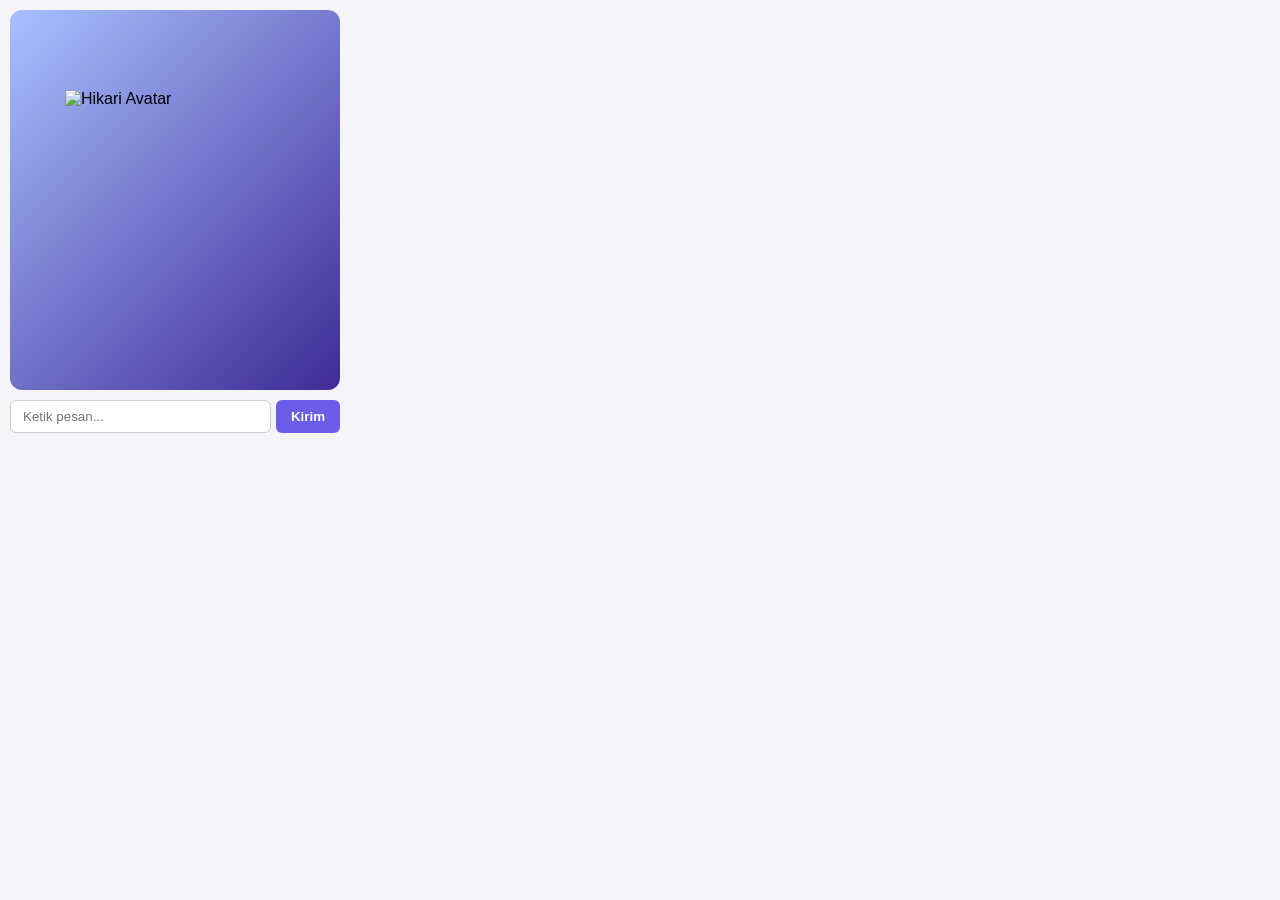
==== extension/index.html @ 44e30dff "fix: replace texture atlas with animated avatar element" ====
<!DOCTYPE html>
<html lang="id">
<head>
  <meta charset="UTF-8">
  <title>Anime AI Companion</title>
  <link rel="stylesheet" href="style.css">
</head>
<body>
  <div id="companion-container">
    <div id="avatar-box">
      <!-- Karakter Anime Bertema Web & Interaktif -->
      <img id="character-img" src="https://api.dicebear.com/7.x/bottts/svg?seed=Hikari" alt="Hikari Avatar" />
    </div>
    <div id="chat-box">
      <input type="text" id="user-input" placeholder="Ketik pesan..." />
      <button id="send-btn">Kirim</button>
    </div>
  </div>
  <script src="main.js"></script>
</body>
---- extension/style.css ----
body {
  width: 350px;
  height: 480px;
  margin: 0;
  padding: 10px;
  font-family: sans-serif;
  background-color: #f4f4f9;
  overflow: hidden;
  box-sizing: border-box;
}

#companion-container {
  display: flex;
  flex-direction: column;
  height: 100%;
}

#avatar-box {
  width: 100%;
  height: 380px;
  display: flex;
  justify-content: center;
  align-items: center;
  background: linear-gradient(135deg, #a8c0ff, #3f2b96);
  border-radius: 12px;
  overflow: hidden;
  position: relative;
}

#character-img {
  width: 220px;
  height: 220px;
  animation: float 3s ease-in-out infinite;
  transition: transform 0.2s ease;
}

/* Animasi mengapung / bernapas untuk karakter */
@keyframes float {
  0% { transform: translateY(0px) scale(1); }
  50% { transform: translateY(-10px) scale(1.03); }
  100% { transform: translateY(0px) scale(1); }
}

#chat-box {
  display: flex;
  gap: 5px;
  margin-top: 10px;
}

#user-input {
  flex: 1;
  padding: 8px 12px;
  border: 1px solid #ccc;
  border-radius: 6px;
  outline: none;
}

#send-btn {
  padding: 8px 15px;
  background-color: #6c5ce7;
  color: white;
  border: none;
  border-radius: 6px;
  cursor: pointer;
  font-weight: bold;
}

#send-btn:hover {
  background-color: #5b4bc4;
}
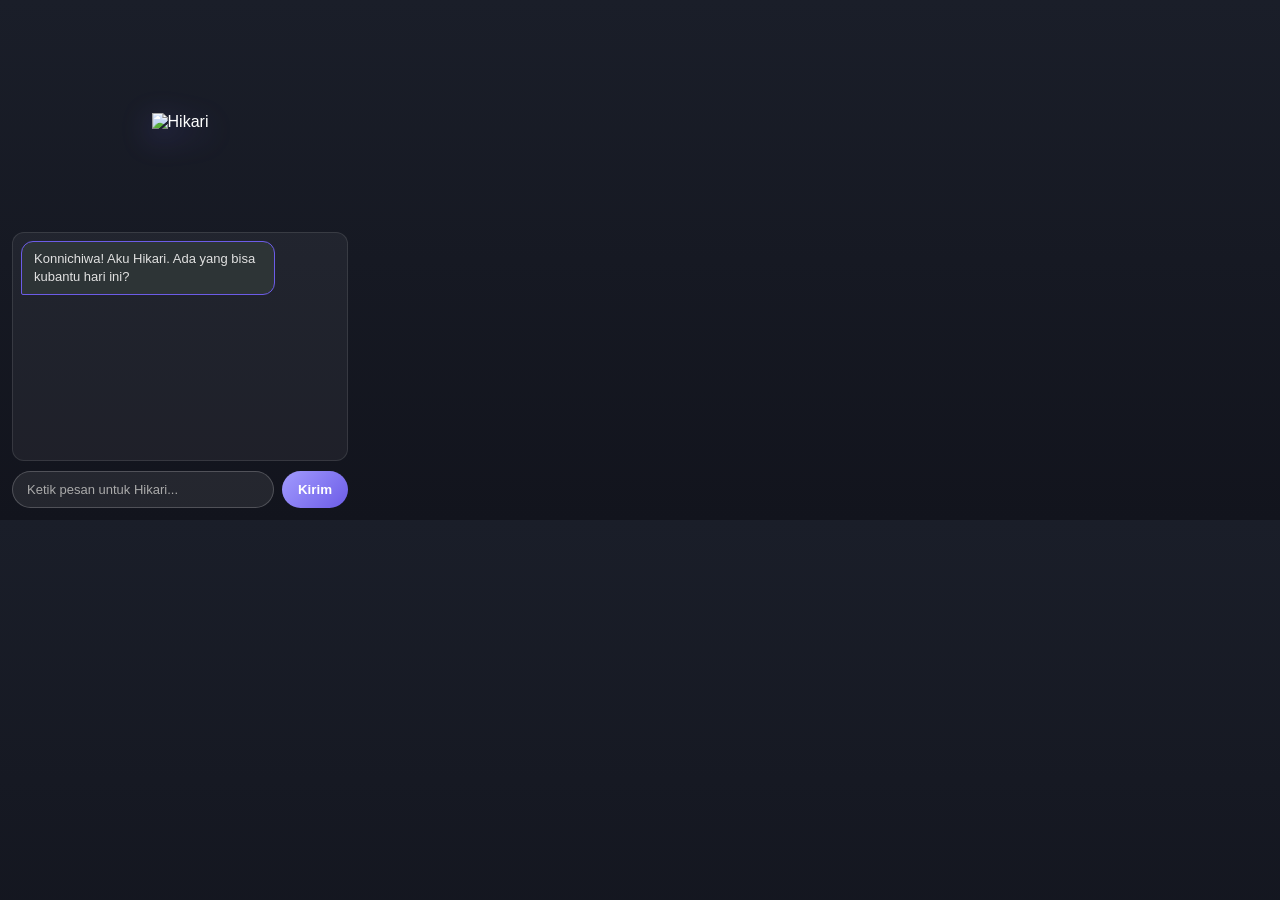
==== commit 9a4d1e75: "style: upgrade extension UI with chat bubbles and anime theme" ====
--- a/extension/index.html
+++ b/extension/index.html
@@ -7,12 +7,21 @@
 </head>
 <body>
   <div id="companion-container">
-    <div id="avatar-box">
-      <!-- Karakter Anime Bertema Web & Interaktif -->
-      <img id="character-img" src="https://api.dicebear.com/7.x/bottts/svg?seed=Hikari" alt="Hikari Avatar" />
+    <!-- Area Karakter Anime -->
+    <div id="avatar-container">
+      <img id="character-img" src="https://images.fineartamerica.com/images/interactive/png/anime-character.png" alt="Hikari" />
     </div>
-    <div id="chat-box">
-      <input type="text" id="user-input" placeholder="Ketik pesan..." />
+
+    <!-- Area Balasan Chat Bubble -->
+    <div id="chat-history">
+      <div class="message bot-message">
+        <span>Konnichiwa! Aku Hikari. Ada yang bisa kubantu hari ini?</span>
+      </div>
+    </div>
+
+    <!-- Input Box -->
+    <div id="chat-input-area">
+      <input type="text" id="user-input" placeholder="Ketik pesan untuk Hikari..." />
       <button id="send-btn">Kirim</button>
     </div>
   </div>
--- a/extension/style.css
+++ b/extension/style.css
@@ -1,70 +1,123 @@
+* {
+  box-sizing: border-box;
+  margin: 0;
+  padding: 0;
+}
+
 body {
-  width: 350px;
-  height: 480px;
-  margin: 0;
-  padding: 10px;
-  font-family: sans-serif;
-  background-color: #f4f4f9;
+  width: 360px;
+  height: 520px;
+  font-family: 'Segoe UI', Tahoma, Geneva, Verdana, sans-serif;
+  background: linear-gradient(180deg, #1a1e29 0%, #12141d 100%);
+  color: #fff;
   overflow: hidden;
-  box-sizing: border-box;
 }
 
 #companion-container {
   display: flex;
   flex-direction: column;
   height: 100%;
+  padding: 12px;
 }
 
-#avatar-box {
-  width: 100%;
-  height: 380px;
+#avatar-container {
+  height: 220px;
   display: flex;
   justify-content: center;
   align-items: center;
-  background: linear-gradient(135deg, #a8c0ff, #3f2b96);
-  border-radius: 12px;
-  overflow: hidden;
   position: relative;
 }
 
 #character-img {
-  width: 220px;
-  height: 220px;
-  animation: float 3s ease-in-out infinite;
-  transition: transform 0.2s ease;
+  max-height: 100%;
+  object-fit: contain;
+  filter: drop-shadow(0px 8px 15px rgba(108, 92, 231, 0.4));
+  animation: breathing 3.5s ease-in-out infinite;
 }
 
-/* Animasi mengapung / bernapas untuk karakter */
-@keyframes float {
+@keyframes breathing {
   0% { transform: translateY(0px) scale(1); }
-  50% { transform: translateY(-10px) scale(1.03); }
+  50% { transform: translateY(-8px) scale(1.02); }
   100% { transform: translateY(0px) scale(1); }
 }
 
-#chat-box {
+#chat-history {
+  flex: 1;
+  overflow-y: auto;
+  padding: 8px;
   display: flex;
-  gap: 5px;
-  margin-top: 10px;
+  flex-direction: column;
+  gap: 10px;
+  background: rgba(255, 255, 255, 0.05);
+  border-radius: 12px;
+  margin-bottom: 10px;
+  border: 1px solid rgba(255, 255, 255, 0.1);
+}
+
+/* Scrollbar halus */
+#chat-history::-webkit-scrollbar {
+  width: 4px;
+}
+#chat-history::-webkit-scrollbar-thumb {
+  background: #6c5ce7;
+  border-radius: 4px;
+}
+
+.message {
+  max-width: 80%;
+  padding: 8px 12px;
+  border-radius: 12px;
+  font-size: 13px;
+  line-height: 1.4;
+  word-wrap: break-word;
+}
+
+.bot-message {
+  align-self: flex-start;
+  background: #2d3436;
+  border-bottom-left-radius: 2px;
+  border: 1px solid #6c5ce7;
+  color: #e1e1e1;
+}
+
+.user-message {
+  align-self: flex-end;
+  background: #6c5ce7;
+  border-bottom-right-radius: 2px;
+  color: #fff;
+}
+
+#chat-input-area {
+  display: flex;
+  gap: 8px;
 }
 
 #user-input {
   flex: 1;
-  padding: 8px 12px;
-  border: 1px solid #ccc;
-  border-radius: 6px;
+  padding: 10px 14px;
+  border-radius: 20px;
+  border: 1px solid rgba(255, 255, 255, 0.2);
+  background: rgba(255, 255, 255, 0.08);
+  color: #fff;
+  font-size: 13px;
   outline: none;
 }
 
+#user-input::placeholder {
+  color: #aaa;
+}
+
 #send-btn {
-  padding: 8px 15px;
-  background-color: #6c5ce7;
+  padding: 0 16px;
+  border-radius: 20px;
+  border: none;
+  background: linear-gradient(135deg, #a29bfe, #6c5ce7);
   color: white;
-  border: none;
-  border-radius: 6px;
+  font-weight: bold;
   cursor: pointer;
-  font-weight: bold;
+  transition: transform 0.2s, background 0.2s;
 }
 
 #send-btn:hover {
-  background-color: #5b4bc4;
+  transform: scale(1.05);
 }
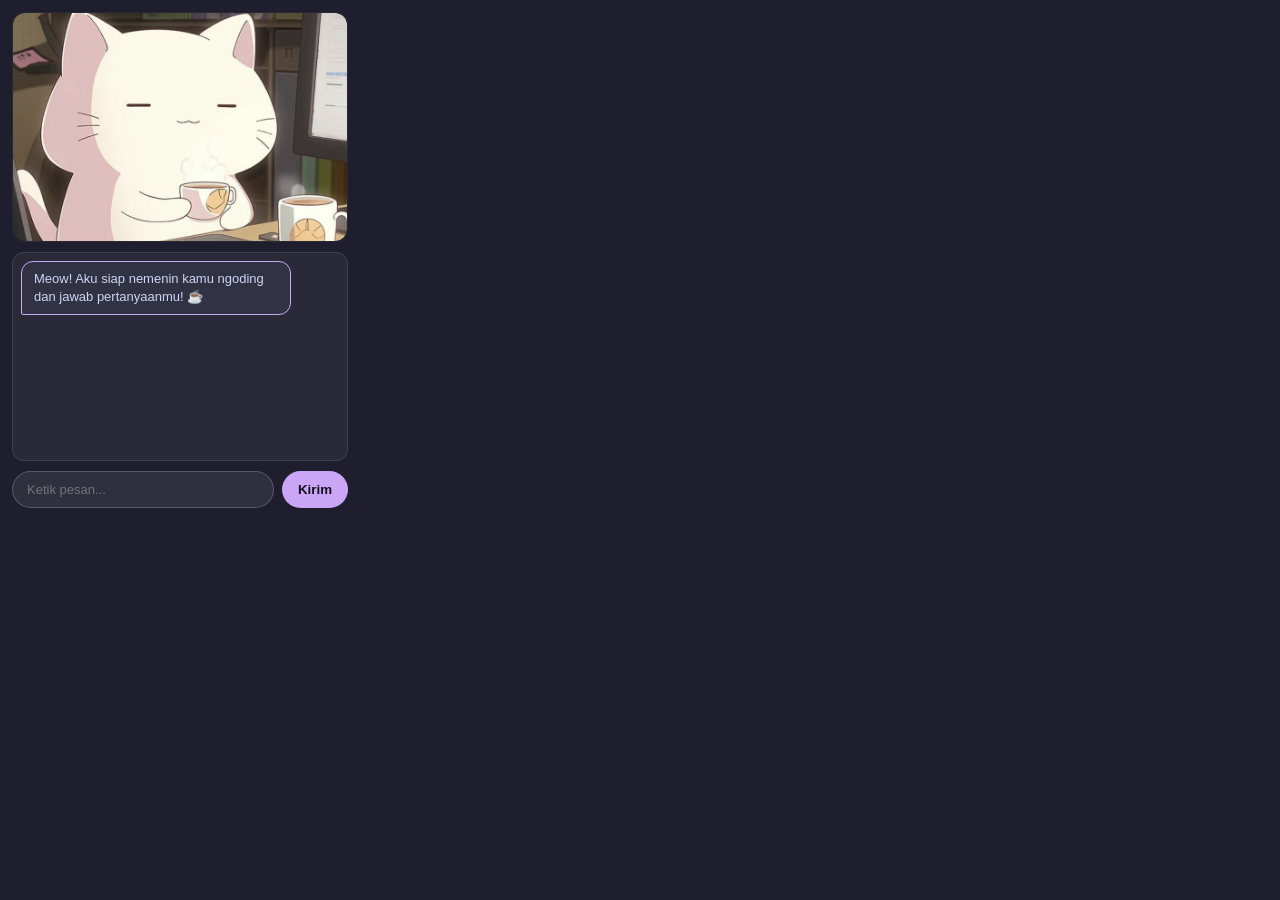
==== commit d0d5499a: "style: set cat picture as animated companion avatar" ====
--- a/extension/index.html
+++ b/extension/index.html
@@ -7,21 +7,22 @@
 </head>
 <body>
   <div id="companion-container">
-    <!-- Area Karakter Anime -->
     <div id="avatar-container">
-      <img id="character-img" src="https://images.fineartamerica.com/images/interactive/png/anime-character.png" alt="Hikari" />
-    </div>
-
-    <!-- Area Balasan Chat Bubble -->
-    <div id="chat-history">
-      <div class="message bot-message">
-        <span>Konnichiwa! Aku Hikari. Ada yang bisa kubantu hari ini?</span>
+      <div class="image-wrapper">
+        <img id="character-img" src="assets/cat.jpg" alt="Cat Companion" />
+        <div class="steam steam-1"></div>
+        <div class="steam steam-2"></div>
       </div>
     </div>
 
-    <!-- Input Box -->
+    <div id="chat-history">
+      <div class="message bot-message">
+        <span>Meow! Aku siap nemenin kamu ngoding dan jawab pertanyaanmu! ☕</span>
+      </div>
+    </div>
+
     <div id="chat-input-area">
-      <input type="text" id="user-input" placeholder="Ketik pesan untuk Hikari..." />
+      <input type="text" id="user-input" placeholder="Ketik pesan..." />
       <button id="send-btn">Kirim</button>
     </div>
   </div>
--- a/extension/style.css
+++ b/extension/style.css
@@ -8,7 +8,7 @@
   width: 360px;
   height: 520px;
   font-family: 'Segoe UI', Tahoma, Geneva, Verdana, sans-serif;
-  background: linear-gradient(180deg, #1a1e29 0%, #12141d 100%);
+  background: #1e1e2e;
   color: #fff;
   overflow: hidden;
 }
@@ -21,24 +21,64 @@
 }
 
 #avatar-container {
-  height: 220px;
+  height: 230px;
   display: flex;
   justify-content: center;
   align-items: center;
   position: relative;
+  overflow: hidden;
+  border-radius: 12px;
+  background: #11111b;
+  border: 1px solid rgba(255, 255, 255, 0.1);
+  margin-bottom: 10px;
+}
+
+.image-wrapper {
+  position: relative;
+  width: 100%;
+  height: 100%;
+  display: flex;
+  justify-content: center;
+  align-items: center;
 }
 
 #character-img {
-  max-height: 100%;
-  object-fit: contain;
-  filter: drop-shadow(0px 8px 15px rgba(108, 92, 231, 0.4));
-  animation: breathing 3.5s ease-in-out infinite;
+  width: 100%;
+  height: 100%;
+  object-fit: cover;
+  border-radius: 12px;
+  animation: gentleBreathe 4s ease-in-out infinite;
 }
 
-@keyframes breathing {
-  0% { transform: translateY(0px) scale(1); }
-  50% { transform: translateY(-8px) scale(1.02); }
-  100% { transform: translateY(0px) scale(1); }
+/* Animasi bernapas/gerak halus untuk gambar kucing */
+@keyframes gentleBreathe {
+  0% { transform: scale(1) translateY(0px); }
+  50% { transform: scale(1.03) translateY(-4px); }
+  100% { transform: scale(1) translateY(0px); }
+}
+
+/* Animasi efek asap di cangkir kopi */
+.steam {
+  position: absolute;
+  bottom: 45px;
+  right: 50px;
+  width: 8px;
+  height: 20px;
+  background: rgba(255, 255, 255, 0.4);
+  border-radius: 10px;
+  filter: blur(4px);
+  animation: steamRise 2s infinite linear;
+}
+
+.steam-2 {
+  right: 60px;
+  animation-delay: 0.8s;
+}
+
+@keyframes steamRise {
+  0% { transform: translateY(0) scaleX(1); opacity: 0; }
+  50% { opacity: 0.6; }
+  100% { transform: translateY(-25px) scaleX(2); opacity: 0; }
 }
 
 #chat-history {
@@ -54,17 +94,16 @@
   border: 1px solid rgba(255, 255, 255, 0.1);
 }
 
-/* Scrollbar halus */
 #chat-history::-webkit-scrollbar {
   width: 4px;
 }
 #chat-history::-webkit-scrollbar-thumb {
-  background: #6c5ce7;
+  background: #cba6f7;
   border-radius: 4px;
 }
 
 .message {
-  max-width: 80%;
+  max-width: 85%;
   padding: 8px 12px;
   border-radius: 12px;
   font-size: 13px;
@@ -74,17 +113,18 @@
 
 .bot-message {
   align-self: flex-start;
-  background: #2d3436;
+  background: #313244;
   border-bottom-left-radius: 2px;
-  border: 1px solid #6c5ce7;
-  color: #e1e1e1;
+  border: 1px solid #cba6f7;
+  color: #cdd6f4;
 }
 
 .user-message {
   align-self: flex-end;
-  background: #6c5ce7;
+  background: #cba6f7;
   border-bottom-right-radius: 2px;
-  color: #fff;
+  color: #11111b;
+  font-weight: 600;
 }
 
 #chat-input-area {
@@ -103,19 +143,15 @@
   outline: none;
 }
 
-#user-input::placeholder {
-  color: #aaa;
-}
-
 #send-btn {
   padding: 0 16px;
   border-radius: 20px;
   border: none;
-  background: linear-gradient(135deg, #a29bfe, #6c5ce7);
-  color: white;
+  background: #cba6f7;
+  color: #11111b;
   font-weight: bold;
   cursor: pointer;
-  transition: transform 0.2s, background 0.2s;
+  transition: transform 0.2s;
 }
 
 #send-btn:hover {
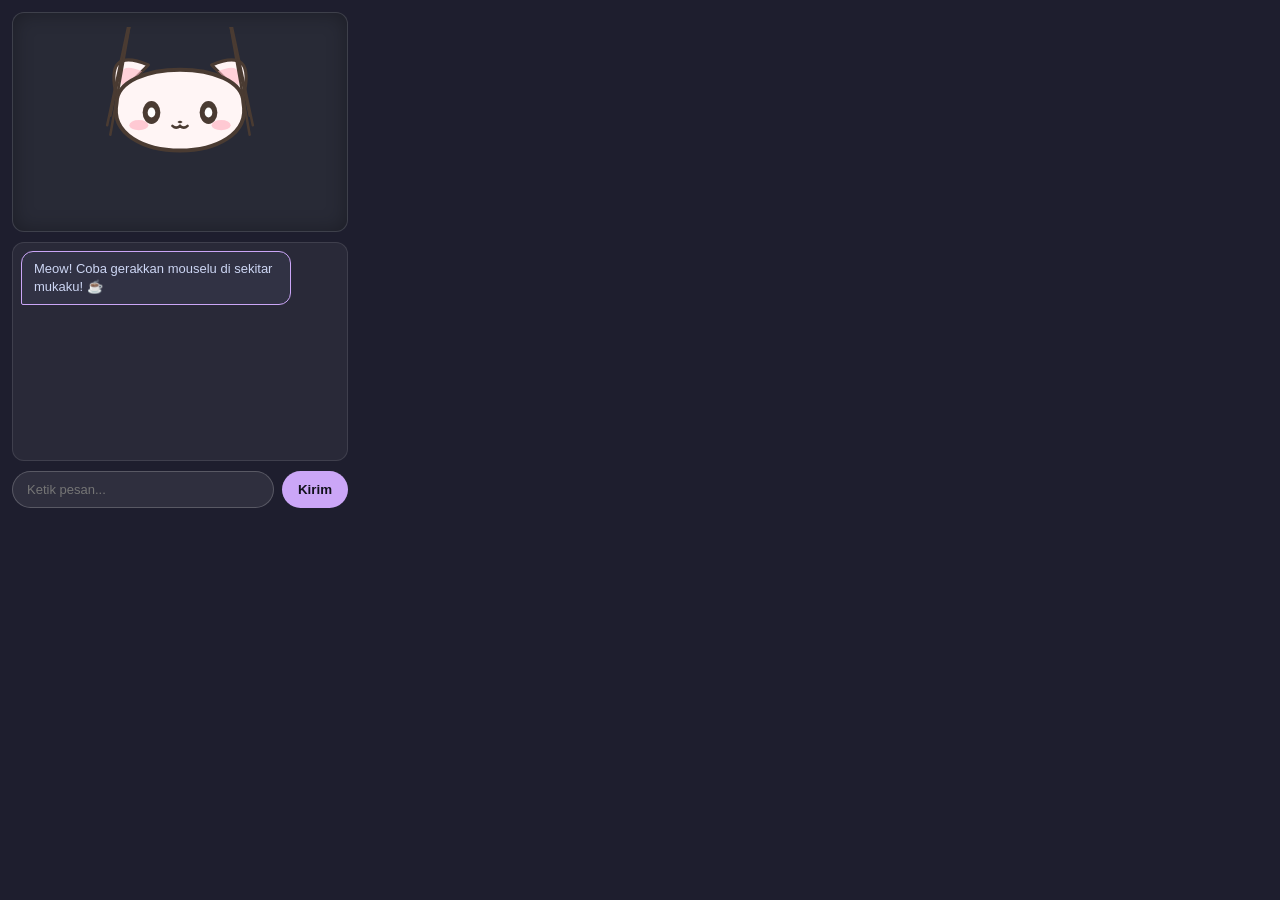
==== commit c99e5149: "feat: add interactive SVG cat with eye tracking and mouth animation" ====
--- a/extension/index.html
+++ b/extension/index.html
@@ -8,16 +8,52 @@
 <body>
   <div id="companion-container">
     <div id="avatar-container">
-      <div class="image-wrapper">
-        <img id="character-img" src="assets/cat.jpg" alt="Cat Companion" />
-        <div class="steam steam-1"></div>
-        <div class="steam steam-2"></div>
-      </div>
+      <!-- Karakter Kucing SVG Interaktif -->
+      <svg id="cat-svg" viewBox="0 0 300 300" xmlns="http://www.w3.org/2000/svg">
+        <!-- Telinga -->
+        <path d="M 50 110 Q 30 30 100 60 Z" fill="#fff5f5" stroke="#4a3b32" stroke-width="5" stroke-linejoin="round"/>
+        <path d="M 250 110 Q 270 30 200 60 Z" fill="#fff5f5" stroke="#4a3b32" stroke-width="5" stroke-linejoin="round"/>
+        <path d="M 60 100 Q 45 50 90 70 Z" fill="#ffb7c5" opacity="0.6"/>
+        <path d="M 240 100 Q 255 50 210 70 Z" fill="#ffb7c5" opacity="0.6"/>
+
+        <!-- Kepala Kucing -->
+        <path d="M 50 120 C 30 220 270 220 250 120 C 250 50 50 50 50 120 Z" fill="#fff5f5" stroke="#4a3b32" stroke-width="6"/>
+
+        <!-- Pipih Merah Muda -->
+        <ellipse cx="85" cy="155" rx="15" ry="8" fill="#ffb7c5" opacity="0.7"/>
+        <ellipse cx="215" cy="155" rx="15" ry="8" fill="#ffb7c5" opacity="0.7"/>
+
+        <!-- Mata Kiri & Pupil (Ikut Mouse) -->
+        <g id="left-eye">
+          <ellipse cx="105" cy="135" rx="14" ry="18" fill="#4a3b32"/>
+          <ellipse id="pupil-left" cx="105" cy="135" rx="6" ry="8" fill="#ffffff"/>
+        </g>
+
+        <!-- Mata Kanan & Pupil (Ikut Mouse) -->
+        <g id="right-eye">
+          <ellipse cx="195" cy="135" rx="14" ry="18" fill="#4a3b32"/>
+          <ellipse id="pupil-right" cx="195" cy="135" rx="6" ry="8" fill="#ffffff"/>
+        </g>
+
+        <!-- Hidung & Mulut Interaktif -->
+        <path d="M 146 150 Q 150 154 154 150 Q 150 146 146 150 Z" fill="#4a3b32"/>
+        <path id="cat-mouth" d="M 138 156 Q 144 162 150 156 Q 156 162 162 156" fill="none" stroke="#4a3b32" stroke-width="4" stroke-linecap="round"/>
+
+        <!-- Kumis -->
+        <line x1="40" y1="140" x2="70" y1="145" stroke="#4a3b32" stroke-width="4" stroke-linecap="round"/>
+        <line x1="35" y1="155" x2="68" y1="155" stroke="#4a3b32" stroke-width="4" stroke-linecap="round"/>
+        <line x1="40" y1="170" x2="70" y1="165" stroke="#4a3b32" stroke-width="4" stroke-linecap="round"/>
+
+        <line x1="260" y1="140" x2="230" y1="145" stroke="#4a3b32" stroke-width="4" stroke-linecap="round"/>
+        <line x1="265" y1="155" x2="232" y1="155" stroke="#4a3b32" stroke-width="4" stroke-linecap="round"/>
+        <line x1="260" y1="170" x2="230" y1="165" stroke="#4a3b32" stroke-width="4" stroke-linecap="round"/>
+      </svg>
     </div>
 
+    <!-- Chat Box UI -->
     <div id="chat-history">
       <div class="message bot-message">
-        <span>Meow! Aku siap nemenin kamu ngoding dan jawab pertanyaanmu! ☕</span>
+        <span>Meow! Coba gerakkan mouselu di sekitar mukaku! ☕</span>
       </div>
     </div>
 
--- a/extension/style.css
+++ b/extension/style.css
@@ -21,64 +21,27 @@
 }
 
 #avatar-container {
-  height: 230px;
+  height: 220px;
   display: flex;
   justify-content: center;
   align-items: center;
-  position: relative;
-  overflow: hidden;
+  background: #282a36;
   border-radius: 12px;
-  background: #11111b;
+  margin-bottom: 10px;
   border: 1px solid rgba(255, 255, 255, 0.1);
-  margin-bottom: 10px;
+  box-shadow: inset 0 0 20px rgba(0,0,0,0.3);
 }
 
-.image-wrapper {
-  position: relative;
-  width: 100%;
-  height: 100%;
-  display: flex;
-  justify-content: center;
-  align-items: center;
+#cat-svg {
+  width: 190px;
+  height: 190px;
+  animation: floatCat 3s ease-in-out infinite;
 }
 
-#character-img {
-  width: 100%;
-  height: 100%;
-  object-fit: cover;
-  border-radius: 12px;
-  animation: gentleBreathe 4s ease-in-out infinite;
-}
-
-/* Animasi bernapas/gerak halus untuk gambar kucing */
-@keyframes gentleBreathe {
-  0% { transform: scale(1) translateY(0px); }
-  50% { transform: scale(1.03) translateY(-4px); }
-  100% { transform: scale(1) translateY(0px); }
-}
-
-/* Animasi efek asap di cangkir kopi */
-.steam {
-  position: absolute;
-  bottom: 45px;
-  right: 50px;
-  width: 8px;
-  height: 20px;
-  background: rgba(255, 255, 255, 0.4);
-  border-radius: 10px;
-  filter: blur(4px);
-  animation: steamRise 2s infinite linear;
-}
-
-.steam-2 {
-  right: 60px;
-  animation-delay: 0.8s;
-}
-
-@keyframes steamRise {
-  0% { transform: translateY(0) scaleX(1); opacity: 0; }
-  50% { opacity: 0.6; }
-  100% { transform: translateY(-25px) scaleX(2); opacity: 0; }
+@keyframes floatCat {
+  0% { transform: translateY(0px); }
+  50% { transform: translateY(-6px); }
+  100% { transform: translateY(0px); }
 }
 
 #chat-history {
@@ -92,14 +55,6 @@
   border-radius: 12px;
   margin-bottom: 10px;
   border: 1px solid rgba(255, 255, 255, 0.1);
-}
-
-#chat-history::-webkit-scrollbar {
-  width: 4px;
-}
-#chat-history::-webkit-scrollbar-thumb {
-  background: #cba6f7;
-  border-radius: 4px;
 }
 
 .message {
@@ -151,9 +106,4 @@
   color: #11111b;
   font-weight: bold;
   cursor: pointer;
-  transition: transform 0.2s;
 }
-
-#send-btn:hover {
-  transform: scale(1.05);
-}
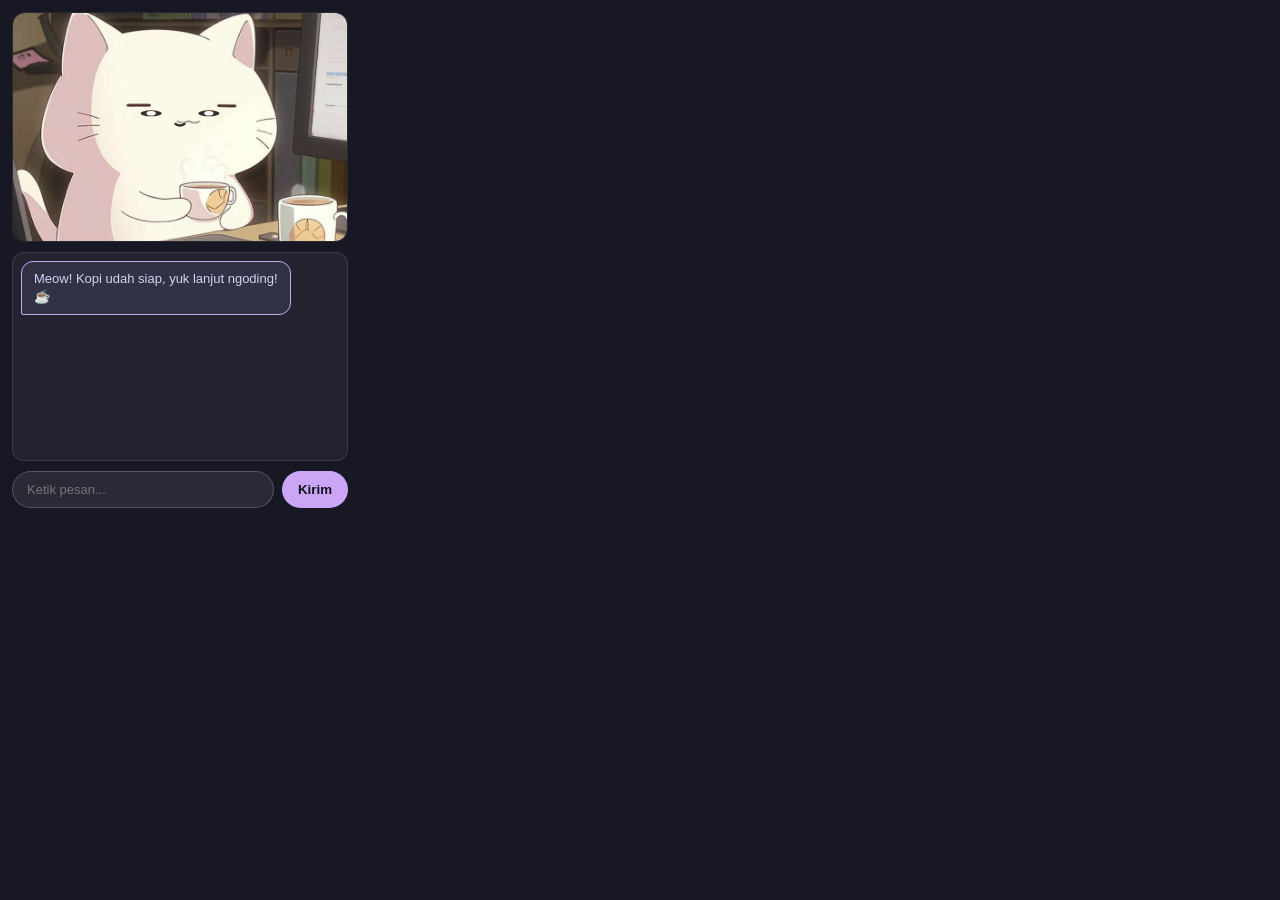
==== commit fcd6b1ca: "feat: overlay eye tracking and animated mouth on top of full cat scene background" ====
--- a/extension/index.html
+++ b/extension/index.html
@@ -8,52 +8,32 @@
 <body>
   <div id="companion-container">
     <div id="avatar-container">
-      <!-- Karakter Kucing SVG Interaktif -->
-      <svg id="cat-svg" viewBox="0 0 300 300" xmlns="http://www.w3.org/2000/svg">
-        <!-- Telinga -->
-        <path d="M 50 110 Q 30 30 100 60 Z" fill="#fff5f5" stroke="#4a3b32" stroke-width="5" stroke-linejoin="round"/>
-        <path d="M 250 110 Q 270 30 200 60 Z" fill="#fff5f5" stroke="#4a3b32" stroke-width="5" stroke-linejoin="round"/>
-        <path d="M 60 100 Q 45 50 90 70 Z" fill="#ffb7c5" opacity="0.6"/>
-        <path d="M 240 100 Q 255 50 210 70 Z" fill="#ffb7c5" opacity="0.6"/>
+      <!-- Gambar Latar Belakang Kucing Kopi & Komputer -->
+      <img id="bg-cat" src="assets/cat.jpg" alt="Cat Companion" />
 
-        <!-- Kepala Kucing -->
-        <path d="M 50 120 C 30 220 270 220 250 120 C 250 50 50 50 50 120 Z" fill="#fff5f5" stroke="#4a3b32" stroke-width="6"/>
-
-        <!-- Pipih Merah Muda -->
-        <ellipse cx="85" cy="155" rx="15" ry="8" fill="#ffb7c5" opacity="0.7"/>
-        <ellipse cx="215" cy="155" rx="15" ry="8" fill="#ffb7c5" opacity="0.7"/>
-
-        <!-- Mata Kiri & Pupil (Ikut Mouse) -->
+      <!-- Layer Overlay Interaktif untuk Mata dan Mulut -->
+      <svg id="interactive-overlay" viewBox="0 0 300 300" xmlns="http://www.w3.org/2000/svg">
+        <!-- Mata Kiri & Pupil Interaktif -->
         <g id="left-eye">
-          <ellipse cx="105" cy="135" rx="14" ry="18" fill="#4a3b32"/>
-          <ellipse id="pupil-left" cx="105" cy="135" rx="6" ry="8" fill="#ffffff"/>
+          <ellipse cx="112" cy="132" rx="14" ry="4" fill="#3a2e2b"/>
+          <ellipse id="pupil-left" cx="112" cy="132" rx="6" ry="3" fill="#ffffff"/>
         </g>
 
-        <!-- Mata Kanan & Pupil (Ikut Mouse) -->
+        <!-- Mata Kanan & Pupil Interaktif -->
         <g id="right-eye">
-          <ellipse cx="195" cy="135" rx="14" ry="18" fill="#4a3b32"/>
-          <ellipse id="pupil-right" cx="195" cy="135" rx="6" ry="8" fill="#ffffff"/>
+          <ellipse cx="188" cy="132" rx="14" ry="4" fill="#3a2e2b"/>
+          <ellipse id="pupil-right" cx="188" cy="132" rx="6" ry="3" fill="#ffffff"/>
         </g>
 
-        <!-- Hidung & Mulut Interaktif -->
-        <path d="M 146 150 Q 150 154 154 150 Q 150 146 146 150 Z" fill="#4a3b32"/>
-        <path id="cat-mouth" d="M 138 156 Q 144 162 150 156 Q 156 162 162 156" fill="none" stroke="#4a3b32" stroke-width="4" stroke-linecap="round"/>
-
-        <!-- Kumis -->
-        <line x1="40" y1="140" x2="70" y1="145" stroke="#4a3b32" stroke-width="4" stroke-linecap="round"/>
-        <line x1="35" y1="155" x2="68" y1="155" stroke="#4a3b32" stroke-width="4" stroke-linecap="round"/>
-        <line x1="40" y1="170" x2="70" y1="165" stroke="#4a3b32" stroke-width="4" stroke-linecap="round"/>
-
-        <line x1="260" y1="140" x2="230" y1="145" stroke="#4a3b32" stroke-width="4" stroke-linecap="round"/>
-        <line x1="265" y1="155" x2="232" y1="155" stroke="#4a3b32" stroke-width="4" stroke-linecap="round"/>
-        <line x1="260" y1="170" x2="230" y1="165" stroke="#4a3b32" stroke-width="4" stroke-linecap="round"/>
+        <!-- Mulut Interaktif -->
+        <path id="cat-mouth" d="M 144 146 Q 150 150 156 146" fill="none" stroke="#3a2e2b" stroke-width="3" stroke-linecap="round"/>
       </svg>
     </div>
 
-    <!-- Chat Box UI -->
+    <!-- Chat Box -->
     <div id="chat-history">
       <div class="message bot-message">
-        <span>Meow! Coba gerakkan mouselu di sekitar mukaku! ☕</span>
+        <span>Meow! Kopi udah siap, yuk lanjut ngoding! ☕</span>
       </div>
     </div>
 
--- a/extension/style.css
+++ b/extension/style.css
@@ -8,7 +8,7 @@
   width: 360px;
   height: 520px;
   font-family: 'Segoe UI', Tahoma, Geneva, Verdana, sans-serif;
-  background: #1e1e2e;
+  background: #181825;
   color: #fff;
   overflow: hidden;
 }
@@ -21,27 +21,32 @@
 }
 
 #avatar-container {
-  height: 220px;
-  display: flex;
-  justify-content: center;
-  align-items: center;
-  background: #282a36;
+  height: 230px;
+  position: relative;
+  overflow: hidden;
   border-radius: 12px;
+  background: #11111b;
+  border: 1px solid rgba(255, 255, 255, 0.1);
   margin-bottom: 10px;
-  border: 1px solid rgba(255, 255, 255, 0.1);
-  box-shadow: inset 0 0 20px rgba(0,0,0,0.3);
 }
 
-#cat-svg {
-  width: 190px;
-  height: 190px;
-  animation: floatCat 3s ease-in-out infinite;
+#bg-cat {
+  width: 100%;
+  height: 100%;
+  object-fit: cover;
+  position: absolute;
+  top: 0;
+  left: 0;
+  border-radius: 12px;
 }
 
-@keyframes floatCat {
-  0% { transform: translateY(0px); }
-  50% { transform: translateY(-6px); }
-  100% { transform: translateY(0px); }
+#interactive-overlay {
+  position: absolute;
+  top: 0;
+  left: 0;
+  width: 100%;
+  height: 100%;
+  pointer-events: none;
 }
 
 #chat-history {
@@ -55,6 +60,14 @@
   border-radius: 12px;
   margin-bottom: 10px;
   border: 1px solid rgba(255, 255, 255, 0.1);
+}
+
+#chat-history::-webkit-scrollbar {
+  width: 4px;
+}
+#chat-history::-webkit-scrollbar-thumb {
+  background: #cba6f7;
+  border-radius: 4px;
 }
 
 .message {
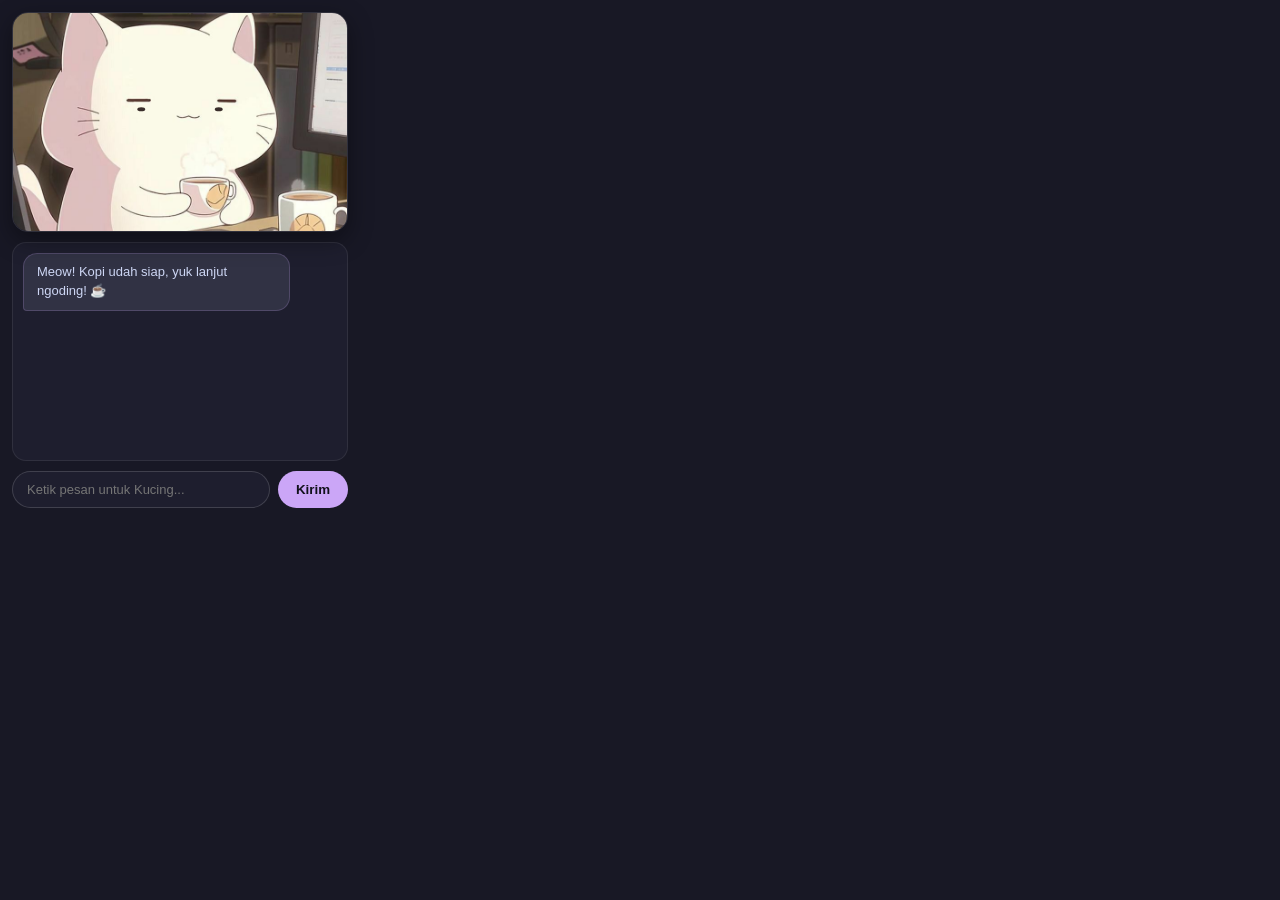
==== commit 08baa6d5: "style: polish UI with smooth canvas eye tracking and clean chat aesthetic" ====
--- a/extension/index.html
+++ b/extension/index.html
@@ -8,29 +8,13 @@
 <body>
   <div id="companion-container">
     <div id="avatar-container">
-      <!-- Gambar Latar Belakang Kucing Kopi & Komputer -->
-      <img id="bg-cat" src="assets/cat.jpg" alt="Cat Companion" />
-
-      <!-- Layer Overlay Interaktif untuk Mata dan Mulut -->
-      <svg id="interactive-overlay" viewBox="0 0 300 300" xmlns="http://www.w3.org/2000/svg">
-        <!-- Mata Kiri & Pupil Interaktif -->
-        <g id="left-eye">
-          <ellipse cx="112" cy="132" rx="14" ry="4" fill="#3a2e2b"/>
-          <ellipse id="pupil-left" cx="112" cy="132" rx="6" ry="3" fill="#ffffff"/>
-        </g>
-
-        <!-- Mata Kanan & Pupil Interaktif -->
-        <g id="right-eye">
-          <ellipse cx="188" cy="132" rx="14" ry="4" fill="#3a2e2b"/>
-          <ellipse id="pupil-right" cx="188" cy="132" rx="6" ry="3" fill="#ffffff"/>
-        </g>
-
-        <!-- Mulut Interaktif -->
-        <path id="cat-mouth" d="M 144 146 Q 150 150 156 146" fill="none" stroke="#3a2e2b" stroke-width="3" stroke-linecap="round"/>
-      </svg>
+      <div class="character-card">
+        <img id="bg-cat" src="assets/cat.jpg" alt="Cat Companion" />
+        <canvas id="eye-canvas"></canvas>
+      </div>
     </div>
 
-    <!-- Chat Box -->
+    <!-- Chat Box UI -->
     <div id="chat-history">
       <div class="message bot-message">
         <span>Meow! Kopi udah siap, yuk lanjut ngoding! ☕</span>
@@ -38,7 +22,7 @@
     </div>
 
     <div id="chat-input-area">
-      <input type="text" id="user-input" placeholder="Ketik pesan..." />
+      <input type="text" id="user-input" placeholder="Ketik pesan untuk Kucing..." />
       <button id="send-btn">Kirim</button>
     </div>
   </div>
--- a/extension/style.css
+++ b/extension/style.css
@@ -7,9 +7,9 @@
 body {
   width: 360px;
   height: 520px;
-  font-family: 'Segoe UI', Tahoma, Geneva, Verdana, sans-serif;
+  font-family: 'Segoe UI', -apple-system, BlinkMacSystemFont, Roboto, sans-serif;
   background: #181825;
-  color: #fff;
+  color: #cdd6f4;
   overflow: hidden;
 }
 
@@ -18,29 +18,42 @@
   flex-direction: column;
   height: 100%;
   padding: 12px;
+  gap: 10px;
 }
 
 #avatar-container {
-  height: 230px;
+  height: 220px;
+  width: 100%;
+  display: flex;
+  justify-content: center;
+  align-items: center;
+}
+
+.character-card {
   position: relative;
+  width: 100%;
+  height: 100%;
+  border-radius: 16px;
   overflow: hidden;
-  border-radius: 12px;
-  background: #11111b;
+  box-shadow: 0 8px 24px rgba(0, 0, 0, 0.4);
   border: 1px solid rgba(255, 255, 255, 0.1);
-  margin-bottom: 10px;
+  animation: floatCard 4s ease-in-out infinite;
+}
+
+@keyframes floatCard {
+  0% { transform: translateY(0px); }
+  50% { transform: translateY(-5px); }
+  100% { transform: translateY(0px); }
 }
 
 #bg-cat {
   width: 100%;
   height: 100%;
   object-fit: cover;
-  position: absolute;
-  top: 0;
-  left: 0;
-  border-radius: 12px;
+  display: block;
 }
 
-#interactive-overlay {
+#eye-canvas {
   position: absolute;
   top: 0;
   left: 0;
@@ -49,17 +62,17 @@
   pointer-events: none;
 }
 
+/* Chat History UI */
 #chat-history {
   flex: 1;
   overflow-y: auto;
-  padding: 8px;
+  padding: 10px;
   display: flex;
   flex-direction: column;
-  gap: 10px;
-  background: rgba(255, 255, 255, 0.05);
-  border-radius: 12px;
-  margin-bottom: 10px;
-  border: 1px solid rgba(255, 255, 255, 0.1);
+  gap: 8px;
+  background: #1e1e2e;
+  border-radius: 14px;
+  border: 1px solid rgba(255, 255, 255, 0.08);
 }
 
 #chat-history::-webkit-scrollbar {
@@ -72,25 +85,26 @@
 
 .message {
   max-width: 85%;
-  padding: 8px 12px;
-  border-radius: 12px;
+  padding: 9px 13px;
+  border-radius: 14px;
   font-size: 13px;
-  line-height: 1.4;
+  line-height: 1.45;
   word-wrap: break-word;
 }
 
 .bot-message {
   align-self: flex-start;
   background: #313244;
-  border-bottom-left-radius: 2px;
-  border: 1px solid #cba6f7;
+  border-bottom-left-radius: 4px;
   color: #cdd6f4;
+  border: 1px solid rgba(203, 166, 247, 0.2);
+  animation: pulseTalk 0.4s ease;
 }
 
 .user-message {
   align-self: flex-end;
   background: #cba6f7;
-  border-bottom-right-radius: 2px;
+  border-bottom-right-radius: 4px;
   color: #11111b;
   font-weight: 600;
 }
@@ -104,19 +118,29 @@
   flex: 1;
   padding: 10px 14px;
   border-radius: 20px;
-  border: 1px solid rgba(255, 255, 255, 0.2);
-  background: rgba(255, 255, 255, 0.08);
+  border: 1px solid rgba(255, 255, 255, 0.15);
+  background: #1e1e2e;
   color: #fff;
   font-size: 13px;
   outline: none;
+  transition: border-color 0.2s;
+}
+
+#user-input:focus {
+  border-color: #cba6f7;
 }
 
 #send-btn {
-  padding: 0 16px;
+  padding: 0 18px;
   border-radius: 20px;
   border: none;
   background: #cba6f7;
   color: #11111b;
   font-weight: bold;
   cursor: pointer;
+  transition: opacity 0.2s;
 }
+
+#send-btn:hover {
+  opacity: 0.9;
+}
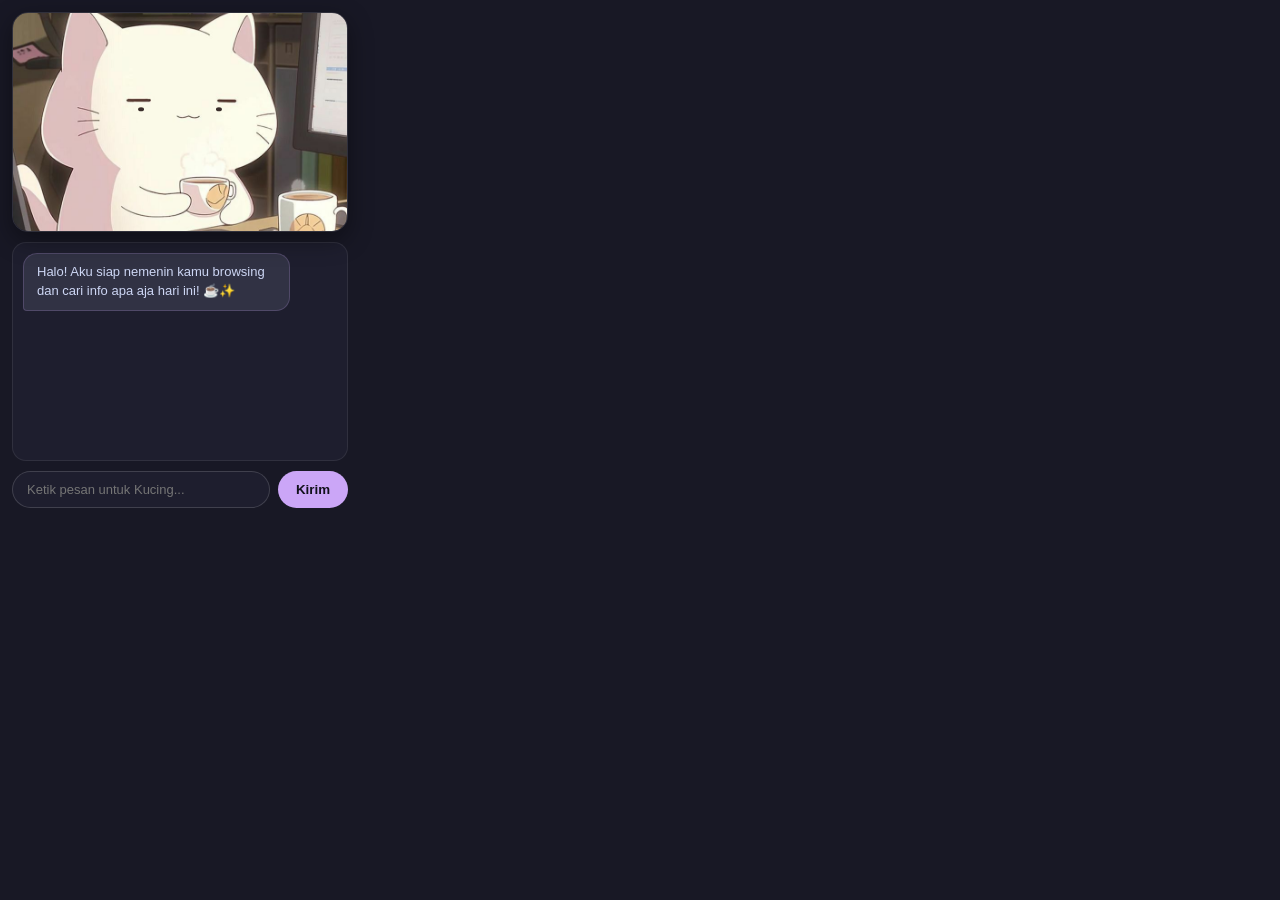
==== commit fe069485: "fix: update greeting text to be neutral and general for browsing" ====
--- a/extension/index.html
+++ b/extension/index.html
@@ -17,7 +17,7 @@
     <!-- Chat Box UI -->
     <div id="chat-history">
       <div class="message bot-message">
-        <span>Meow! Kopi udah siap, yuk lanjut ngoding! ☕</span>
+        <span>Halo! Aku siap nemenin kamu browsing dan cari info apa aja hari ini! ☕✨</span>
       </div>
     </div>
 
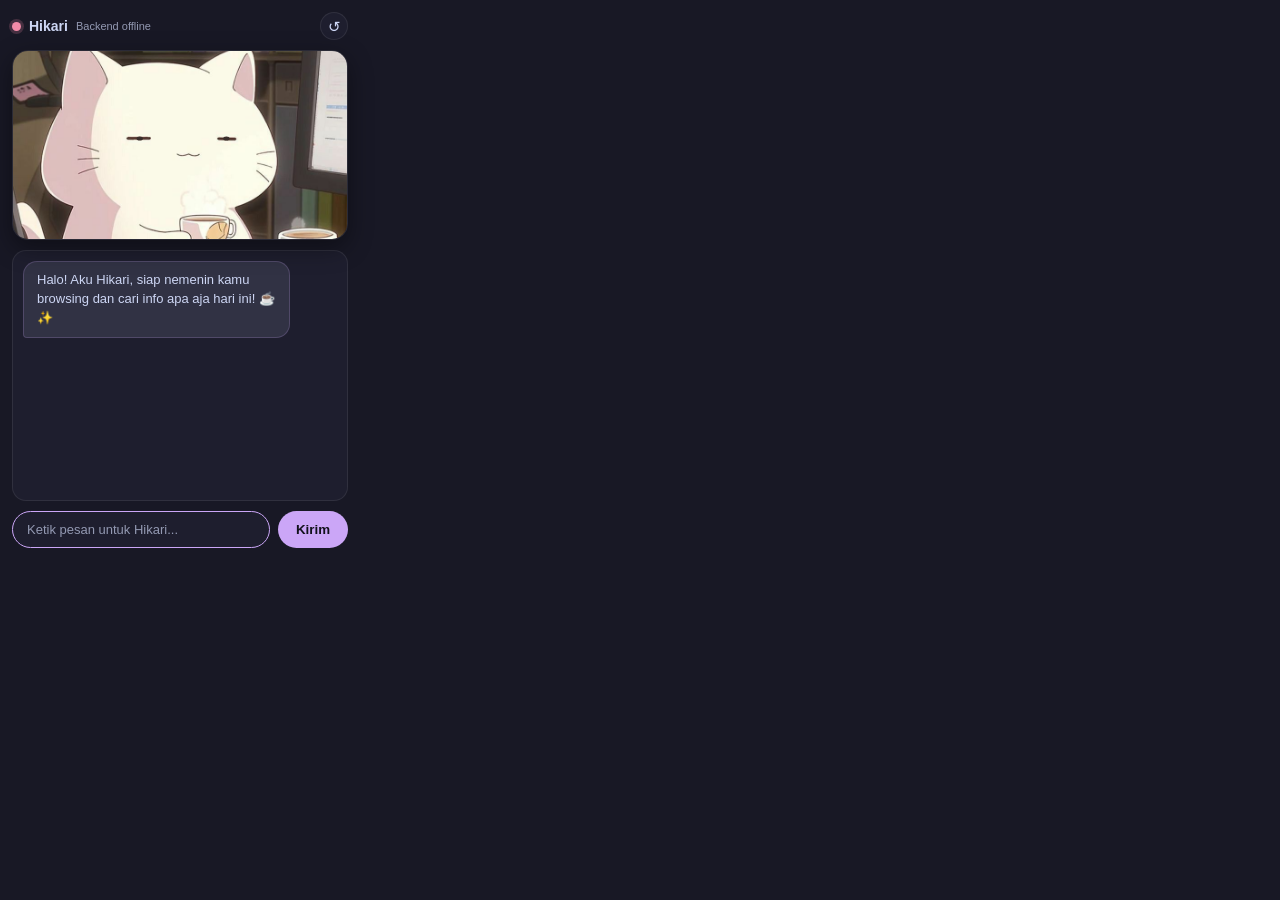
==== commit 6cedfacf: "refactor: susun ulang proyek, tambah memori sesi, status backend, dan UI baru" ====
--- a/extension/index.html
+++ b/extension/index.html
@@ -2,29 +2,35 @@
 <html lang="id">
 <head>
   <meta charset="UTF-8">
-  <title>Anime AI Companion</title>
+  <meta name="viewport" content="width=device-width, initial-scale=1">
+  <title>Hikari - Anime AI Companion</title>
   <link rel="stylesheet" href="style.css">
 </head>
 <body>
-  <div id="companion-container">
-    <div id="avatar-container">
-      <div class="character-card">
-        <img id="bg-cat" src="assets/cat.jpg" alt="Cat Companion" />
-        <canvas id="eye-canvas"></canvas>
+  <main id="app">
+    <header class="topbar">
+      <div class="status" id="status" title="Menghubungkan ke backend...">
+        <span class="dot" id="status-dot"></span>
+        <strong>Hikari</strong>
+        <small id="status-text">Menghubungkan...</small>
       </div>
-    </div>
+      <button id="reset-btn" class="icon-btn" type="button"
+              title="Mulai obrolan baru" aria-label="Mulai obrolan baru">&#x21BA;</button>
+    </header>
 
-    <!-- Chat Box UI -->
-    <div id="chat-history">
-      <div class="message bot-message">
-        <span>Halo! Aku siap nemenin kamu browsing dan cari info apa aja hari ini! ☕✨</span>
-      </div>
-    </div>
+    <section class="character-card" aria-hidden="true">
+      <img id="bg-cat" src="assets/cat.jpg" alt="">
+      <canvas id="eye-canvas"></canvas>
+    </section>
+
+    <section id="chat-history" role="log" aria-live="polite" aria-label="Riwayat obrolan"></section>
 
     <div id="chat-input-area">
-      <input type="text" id="user-input" placeholder="Ketik pesan untuk Kucing..." />
-      <button id="send-btn">Kirim</button>
+      <input type="text" id="user-input" maxlength="2000" autocomplete="off"
+             placeholder="Ketik pesan untuk Hikari..." aria-label="Pesan">
+      <button id="send-btn" type="button">Kirim</button>
     </div>
-  </div>
+  </main>
   <script src="main.js"></script>
 </body>
+</html>
--- a/extension/style.css
+++ b/extension/style.css
@@ -1,19 +1,29 @@
-* {
-  box-sizing: border-box;
-  margin: 0;
-  padding: 0;
-}
+:root {
+  --bg: #181825;
+  --surface: #1e1e2e;
+  --surface-2: #313244;
+  --text: #cdd6f4;
+  --muted: #9399b2;
+  --accent: #cba6f7;
+  --accent-ink: #11111b;
+  --ok: #a6e3a1;
+  --warn: #f9e2af;
+  --bad: #f38ba8;
+  --line: rgba(255, 255, 255, 0.08);
+}
+
+* { box-sizing: border-box; margin: 0; padding: 0; }
 
 body {
   width: 360px;
-  height: 520px;
+  height: 560px;
   font-family: 'Segoe UI', -apple-system, BlinkMacSystemFont, Roboto, sans-serif;
-  background: #181825;
-  color: #cdd6f4;
+  background: var(--bg);
+  color: var(--text);
   overflow: hidden;
 }
 
-#companion-container {
+#app {
   display: flex;
   flex-direction: column;
   height: 100%;
@@ -21,67 +31,86 @@
   gap: 10px;
 }
 
-#avatar-container {
-  height: 220px;
-  width: 100%;
+/* ---------- Top bar ---------- */
+.topbar {
   display: flex;
-  justify-content: center;
   align-items: center;
-}
-
+  justify-content: space-between;
+  min-height: 28px;
+}
+
+.status { display: flex; align-items: center; gap: 8px; min-width: 0; }
+.status strong { font-size: 14px; }
+.status small { font-size: 11px; color: var(--muted); white-space: nowrap; overflow: hidden; text-overflow: ellipsis; }
+
+.dot {
+  width: 9px; height: 9px; border-radius: 50%;
+  background: var(--muted);
+  box-shadow: 0 0 0 3px rgba(147, 153, 178, 0.18);
+  transition: background 0.3s, box-shadow 0.3s;
+}
+.dot.online  { background: var(--ok);   box-shadow: 0 0 0 3px rgba(166, 227, 161, 0.2); }
+.dot.warn    { background: var(--warn); box-shadow: 0 0 0 3px rgba(249, 226, 175, 0.2); }
+.dot.offline { background: var(--bad);  box-shadow: 0 0 0 3px rgba(243, 139, 168, 0.2); }
+
+.icon-btn {
+  width: 28px; height: 28px;
+  border-radius: 50%;
+  border: 1px solid var(--line);
+  background: var(--surface);
+  color: var(--text);
+  font-size: 15px;
+  line-height: 1;
+  cursor: pointer;
+  transition: background 0.2s, transform 0.2s;
+}
+.icon-btn:hover { background: var(--surface-2); transform: rotate(-30deg); }
+
+/* ---------- Avatar ---------- */
 .character-card {
   position: relative;
-  width: 100%;
-  height: 100%;
+  flex: 0 0 190px;
   border-radius: 16px;
   overflow: hidden;
   box-shadow: 0 8px 24px rgba(0, 0, 0, 0.4);
-  border: 1px solid rgba(255, 255, 255, 0.1);
+  border: 1px solid var(--line);
   animation: floatCard 4s ease-in-out infinite;
 }
 
 @keyframes floatCard {
-  0% { transform: translateY(0px); }
-  50% { transform: translateY(-5px); }
-  100% { transform: translateY(0px); }
+  0%, 100% { transform: translateY(0); }
+  50% { transform: translateY(-4px); }
 }
 
 #bg-cat {
-  width: 100%;
-  height: 100%;
+  width: 100%; height: 100%;
   object-fit: cover;
+  object-position: 50% 40%; /* harus sama dengan FOCUS_Y di main.js */
   display: block;
 }
 
 #eye-canvas {
-  position: absolute;
-  top: 0;
-  left: 0;
-  width: 100%;
-  height: 100%;
+  position: absolute; inset: 0;
+  width: 100%; height: 100%;
   pointer-events: none;
 }
 
-/* Chat History UI */
+/* ---------- Chat ---------- */
 #chat-history {
   flex: 1;
+  min-height: 0;
   overflow-y: auto;
   padding: 10px;
   display: flex;
   flex-direction: column;
   gap: 8px;
-  background: #1e1e2e;
+  background: var(--surface);
   border-radius: 14px;
-  border: 1px solid rgba(255, 255, 255, 0.08);
-}
-
-#chat-history::-webkit-scrollbar {
-  width: 4px;
-}
-#chat-history::-webkit-scrollbar-thumb {
-  background: #cba6f7;
-  border-radius: 4px;
-}
+  border: 1px solid var(--line);
+  scroll-behavior: smooth;
+}
+#chat-history::-webkit-scrollbar { width: 4px; }
+#chat-history::-webkit-scrollbar-thumb { background: var(--accent); border-radius: 4px; }
 
 .message {
   max-width: 85%;
@@ -89,58 +118,83 @@
   border-radius: 14px;
   font-size: 13px;
   line-height: 1.45;
-  word-wrap: break-word;
+  white-space: pre-wrap;
+  overflow-wrap: anywhere;
+  animation: pop 0.25s ease;
+}
+
+@keyframes pop {
+  from { opacity: 0; transform: translateY(6px) scale(0.98); }
+  to   { opacity: 1; transform: none; }
 }
 
 .bot-message {
   align-self: flex-start;
-  background: #313244;
+  background: var(--surface-2);
+  border: 1px solid rgba(203, 166, 247, 0.2);
   border-bottom-left-radius: 4px;
-  color: #cdd6f4;
-  border: 1px solid rgba(203, 166, 247, 0.2);
-  animation: pulseTalk 0.4s ease;
 }
 
 .user-message {
   align-self: flex-end;
-  background: #cba6f7;
+  background: var(--accent);
+  color: var(--accent-ink);
+  font-weight: 600;
   border-bottom-right-radius: 4px;
-  color: #11111b;
-  font-weight: 600;
-}
-
-#chat-input-area {
-  display: flex;
-  gap: 8px;
-}
+}
+
+.error-message {
+  border-color: rgba(243, 139, 168, 0.5);
+  color: var(--bad);
+}
+
+/* Indikator mengetik */
+.typing { display: flex; gap: 4px; padding: 13px 14px; }
+.typing span {
+  width: 6px; height: 6px; border-radius: 50%;
+  background: var(--muted);
+  animation: bounce 1.1s infinite ease-in-out;
+}
+.typing span:nth-child(2) { animation-delay: 0.15s; }
+.typing span:nth-child(3) { animation-delay: 0.3s; }
+@keyframes bounce {
+  0%, 60%, 100% { transform: translateY(0); opacity: 0.5; }
+  30% { transform: translateY(-4px); opacity: 1; }
+}
+
+/* ---------- Input ---------- */
+#chat-input-area { display: flex; gap: 8px; }
 
 #user-input {
   flex: 1;
+  min-width: 0;
   padding: 10px 14px;
   border-radius: 20px;
   border: 1px solid rgba(255, 255, 255, 0.15);
-  background: #1e1e2e;
+  background: var(--surface);
   color: #fff;
   font-size: 13px;
   outline: none;
   transition: border-color 0.2s;
 }
-
-#user-input:focus {
-  border-color: #cba6f7;
-}
+#user-input:focus { border-color: var(--accent); }
+#user-input::placeholder { color: var(--muted); }
 
 #send-btn {
   padding: 0 18px;
   border-radius: 20px;
   border: none;
-  background: #cba6f7;
-  color: #11111b;
+  background: var(--accent);
+  color: var(--accent-ink);
   font-weight: bold;
   cursor: pointer;
   transition: opacity 0.2s;
 }
-
-#send-btn:hover {
-  opacity: 0.9;
-}
+#send-btn:hover:not(:disabled) { opacity: 0.9; }
+#send-btn:disabled { opacity: 0.5; cursor: not-allowed; }
+
+:focus-visible { outline: 2px solid var(--accent); outline-offset: 2px; }
+
+@media (prefers-reduced-motion: reduce) {
+  *, *::before, *::after { animation: none !important; transition: none !important; scroll-behavior: auto !important; }
+}
